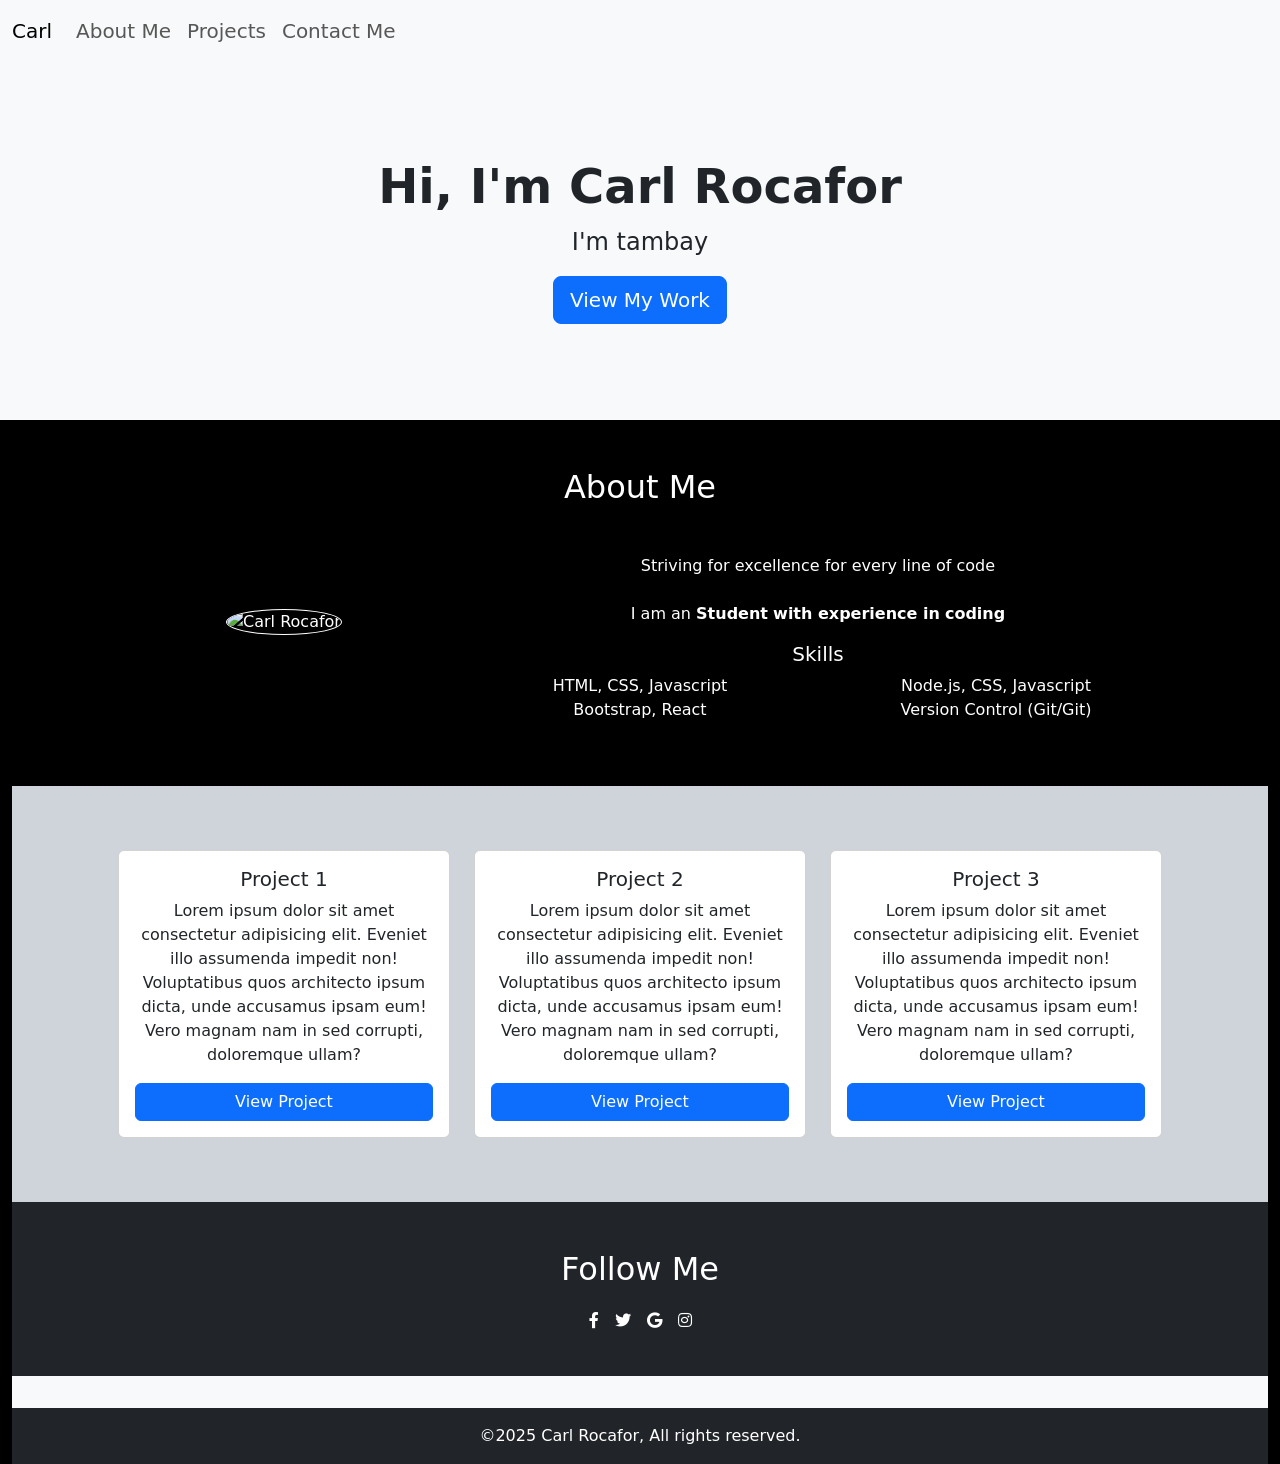
==== components.html @ 61130781 "lecture" ====
<!doctype html>
<html lang="en">
    <head>
        <title>Title</title>
        <!-- Required meta tags -->
        <meta charset="utf-8" />
        <meta
            name="viewport"
            content="width=device-width, initial-scale=1, shrink-to-fit=no"
        />

        <!-- Bootstrap CSS v5.2.1 -->
        <link
            href="https://cdn.jsdelivr.net/npm/bootstrap@5.3.2/dist/css/bootstrap.min.css"
            rel="stylesheet"
            integrity="sha384-T3c6CoIi6uLrA9TneNEoa7RxnatzjcDSCmG1MXxSR1GAsXEV/Dwwykc2MPK8M2HN"
            crossorigin="anonymous"
        />

        <!-- Font Awesome -->
        <link
            href="https://cdnjs.cloudflare.com/ajax/libs/font-awesome/5.15.4/css/all.min.css"
            rel="stylesheet"
        />
        
    </head>

    <nav class="navbar navbar-expand-lg bg-body-tertiary">
        <div class="container-fluid">
        <a class="navbar-brand" href="index.html">Carl</a>
        <button class="navbar-toggler" type="button" data-bs-toggle="collapse"
        data-bs-target="#navbarNav" aria-controls="navbarNav" aria-expanded="false" aria-label="Toggle navigation"> <span class="navbar-toggler-icon"></span></button>
         
        <div class="collapse navbar-collapse" id="navbarNav">
            <ul class="navbar-nav">
        <li class="nav-item"><a href="#about" class="nav-link  fs-5">About Me</a></li>
         
        <li class="nav-item"><a href="#projects" class="nav-link  fs-5">Projects</a></li>
         
        <li class="nav-item"><a href="#contact" class="nav-link  fs-5">Contact Me</a></li>
         
            </ul>
        </div>
         
         
         
        </div>
         


         
         
         
        </nav>
         
        <div class="p-5 h-100 bg-light">
            <div class="container-fluid py-5 text-center">
                <h1 class="display-5 fw-bold">Hi, I'm Carl Rocafor</h1>
        <p class="col-md-8 fs-4 mx-auto">I'm tambay</p>
        <a href="#projects" class="btn btn-primary btn-lg">View My Work</a>
            </div>
        </div>




        <div class="container-fluid text-white text-center bg-black">
            <div class="container p-5">
            <h2 class="text-center mb-4">About Me</h2>
            <div class="row align-items-center">
                <div class="col-md-4">
                    <img src="img/mukhako.jpg.jpg" alt="Carl Rocafor" class="img-fluid rounded-circle mb-4 border border-white border-50" />
                </div>
                <div class="col-md-8 text-center">
                    <blockquote class="blockqoute">
                        <p class="my-4">Striving for excellence for every line of code</p>
                    </blockquote>
                    <p>I am an <strong>Student</strong> 
                        <strong>with experience in</strong>
                          <strong>coding</strong></p>

                    <h5>Skills</h5>
                    <div class="row">
                        <div class="col-md-6 text-center">
                            <ul class="list-unstyled">
                                <li>HTML, CSS, Javascript</li>
                                <li>Bootstrap, React</li>
                            </ul>
                        </div>
                        <div class="col-md-6 text-center">
                            <ul class="list-unstyled">
                                <li>Node.js, CSS, Javascript</li>
                                <li>Version Control (Git/Git)</li>
                            </ul>
                        </div>
                    </div>
                </div>
            </div>
        </div>


        <div class="container-fluid bg-dark-subtle">
            <div class="container p-5">
                <div class="row">
                    <div class="col-md-4 my-3">
                        <div class="card h-100 d-flex flex-column">
                            <img src="https://via.placeholder.com/150" alt="" class="card-img-top">
                            <div class="card-body d-flex flex-column">
                                <h5 class="card-title">Project 1</h5>
                                <p class="card-text flex-grow-1">Lorem ipsum dolor sit amet consectetur adipisicing elit. Eveniet illo assumenda impedit non! Voluptatibus quos architecto ipsum dicta, unde accusamus ipsam eum! Vero magnam nam in sed corrupti, doloremque ullam?</p>
                                <a href="#" class="btn btn-primary mt-auto">View Project</a>
                            </div>
                        </div>
                    </div>
                    <div class="col-md-4 my-3">
                        <div class="card h-100 d-flex flex-column">
                            <img src="https://via.placeholder.com/150" alt="" class="card-img-top">
                            <div class="card-body d-flex flex-column">
                                <h5 class="card-title">Project 2</h5>
                                <p class="card-text flex-grow-1">Lorem ipsum dolor sit amet consectetur adipisicing elit. Eveniet illo assumenda impedit non! Voluptatibus quos architecto ipsum dicta, unde accusamus ipsam eum! Vero magnam nam in sed corrupti, doloremque ullam?</p>
                                <a href="#" class="btn btn-primary mt-auto">View Project</a>
                            </div>
                        </div>
                    </div>
                    <div class="col-md-4 my-3">
                        <div class="card h-100 d-flex flex-column">
                            <img src="https://via.placeholder.com/150" alt="" class="card-img-top">
                            <div class="card-body d-flex flex-column">
                                <h5 class="card-title">Project 3</h5>
                                <p class="card-text flex-grow-1">Lorem ipsum dolor sit amet consectetur adipisicing elit. Eveniet illo assumenda impedit non! Voluptatibus quos architecto ipsum dicta, unde accusamus ipsam eum! Vero magnam nam in sed corrupti, doloremque ullam?</p>
                                <a href="#" class="btn btn-primary mt-auto">View Project</a>
                            </div>
                        </div>
                    </div>
                </div>
            </div>
        </div>

        <!-- Follow Me Section -->
        <div class="container-fluid bg-dark p-5">
            <h2 class="text-center mb-4 text-white">Follow Me</h2>
            <div class="d-flex justify-content-center gap-3 text-white">
                <!-- Facebook -->
                <i class="fab fa-facebook-f"></i>
                <!-- Twitter -->
                <i class="fab fa-twitter"></i>
                <!-- Google -->
                <i class="fab fa-google"></i>
                <!-- Instagram -->
                <i class="fab fa-instagram"></i>

            </div>
        </div>

        <!-- Contact Me -->
         
        <div class="container-fluid bg-light py-3">
            <div class="container text-center">
                <div class="d-flex justify-content-center gap-4">
                    <a href="" class="text-decoration-none text-dark"><i class="bi bi-facebook fs-2"></i></a>
                    <a href="" class="text-decoration-none text-dark"><i class="bi bi-instagram fs-2"></i></a>
                    <a href="" class="text-decoration-none text-dark"><i class="bi bi-tiktok fs-2"></i></a>
                </div>
            </div>
        </div>



<footer class="bg-dark text-white text-center py-3">
    <p class="mb-0">&copy;2025 Carl Rocafor, All rights reserved.</p>
</footer>
        <script
            src="https://cdn.jsdelivr.net/npm/@popperjs/core@2.11.8/dist/umd/popper.min.js"
            integrity="sha384-I7E8VVD/ismYTF4hNIPjVp/Zjvgyol6VFvRkX/vR+Vc4jQkC+hVqc2pM8ODewa9r"
            crossorigin="anonymous"
        ></script>

        <script
            src="https://cdn.jsdelivr.net/npm/bootstrap@5.3.2/dist/js/bootstrap.min.js"
            integrity="sha384-BBtl+eGJRgqQAUMxJ7pMwbEyER4l1g+O15P+16Ep7Q9Q+zqX6gSbd85u4mG4QzX+"
            crossorigin="anonymous"
        ></script>
    </body>
</html>
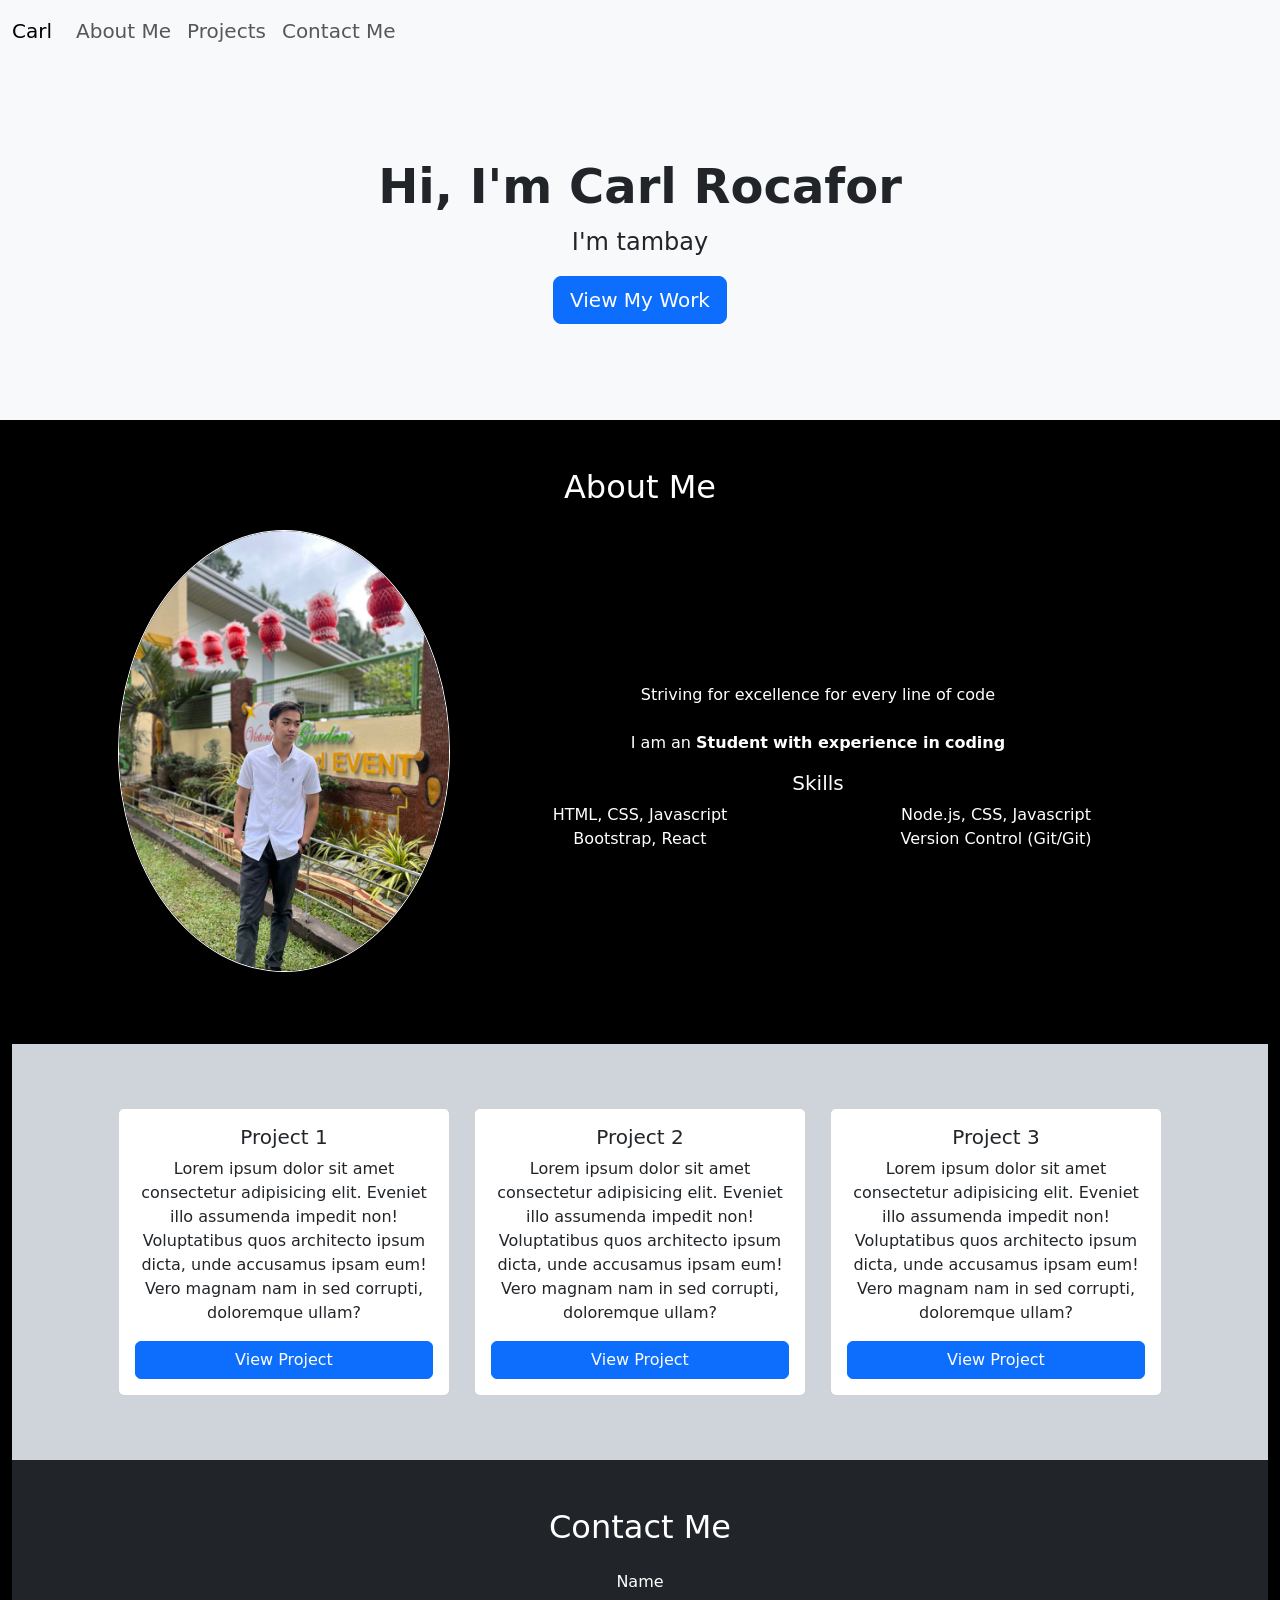
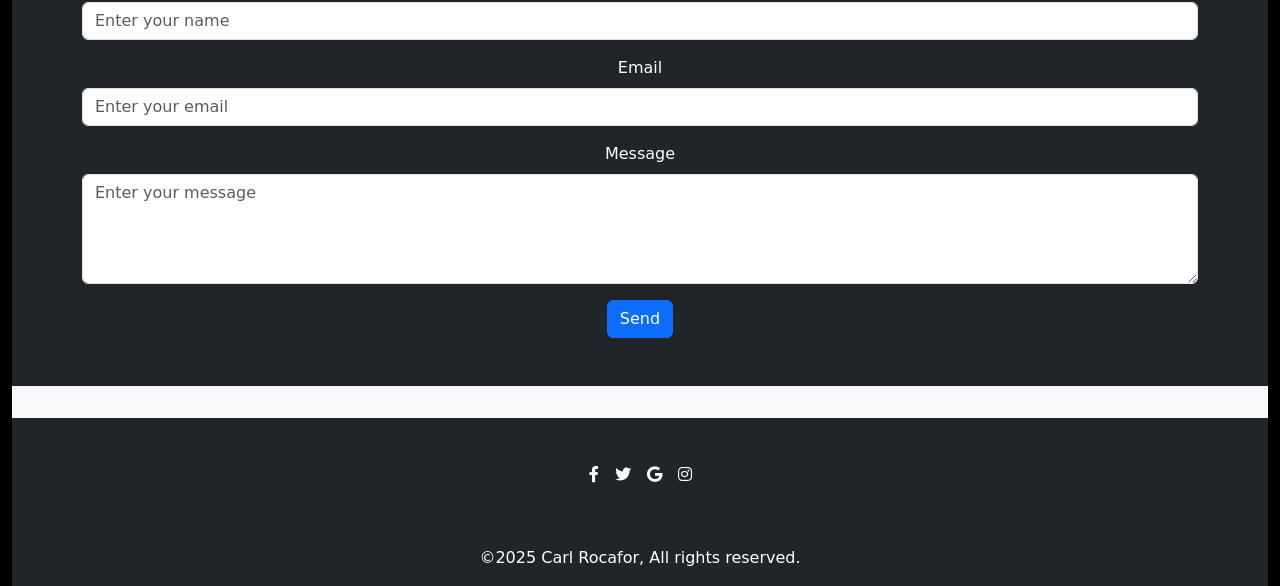
==== commit 9ba0413d: "ok" ====
--- a/components.html
+++ b/components.html
@@ -136,9 +136,44 @@
             </div>
         </div>
 
-        <!-- Follow Me Section -->
-        <div class="container-fluid bg-dark p-5">
-            <h2 class="text-center mb-4 text-white">Follow Me</h2>
+     
+
+        <!-- Contact Me Section -->
+        <div class="container-fluid bg-dark text-white py-5">
+            <div class="container">
+                <h2 class="text-center mb-4">Contact Me</h2>
+                <form>
+                    <div class="mb-3">
+                        <label for="name" class="form-label">Name</label>
+                        <input type="text" class="form-control" id="name" placeholder="Enter your name">
+                    </div>
+                    <div class="mb-3">
+                        <label for="email" class="form-label">Email</label>
+                        <input type="email" class="form-control" id="email" placeholder="Enter your email">
+                    </div>
+                    <div class="mb-3">
+                        <label for="message" class="form-label">Message</label>
+                        <textarea class="form-control" id="message" rows="4" placeholder="Enter your message"></textarea>
+                    </div>
+                    <button type="submit" class="btn btn-primary">Send</button>
+                </form>
+            </div>
+        </div>
+
+        <!-- Contact Me -->
+         
+        <div class="container-fluid bg-light py-3">
+            <div class="container text-center">
+                <div class="d-flex justify-content-center gap-4">
+                    <a href="" class="text-decoration-none text-dark"><i class="bi bi-facebook fs-2"></i></a>
+                    <a href="" class="text-decoration-none text-dark"><i class="bi bi-instagram fs-2"></i></a>
+                    <a href="" class="text-decoration-none text-dark"><i class="bi bi-tiktok fs-2"></i></a>
+                </div>
+            </div>
+        </div>
+
+           <!-- Follow Me Section -->
+           <div class="container-fluid bg-dark p-5">
             <div class="d-flex justify-content-center gap-3 text-white">
                 <!-- Facebook -->
                 <i class="fab fa-facebook-f"></i>
@@ -152,19 +187,6 @@
             </div>
         </div>
 
-        <!-- Contact Me -->
-         
-        <div class="container-fluid bg-light py-3">
-            <div class="container text-center">
-                <div class="d-flex justify-content-center gap-4">
-                    <a href="" class="text-decoration-none text-dark"><i class="bi bi-facebook fs-2"></i></a>
-                    <a href="" class="text-decoration-none text-dark"><i class="bi bi-instagram fs-2"></i></a>
-                    <a href="" class="text-decoration-none text-dark"><i class="bi bi-tiktok fs-2"></i></a>
-                </div>
-            </div>
-        </div>
-
-
 
 <footer class="bg-dark text-white text-center py-3">
     <p class="mb-0">&copy;2025 Carl Rocafor, All rights reserved.</p>
